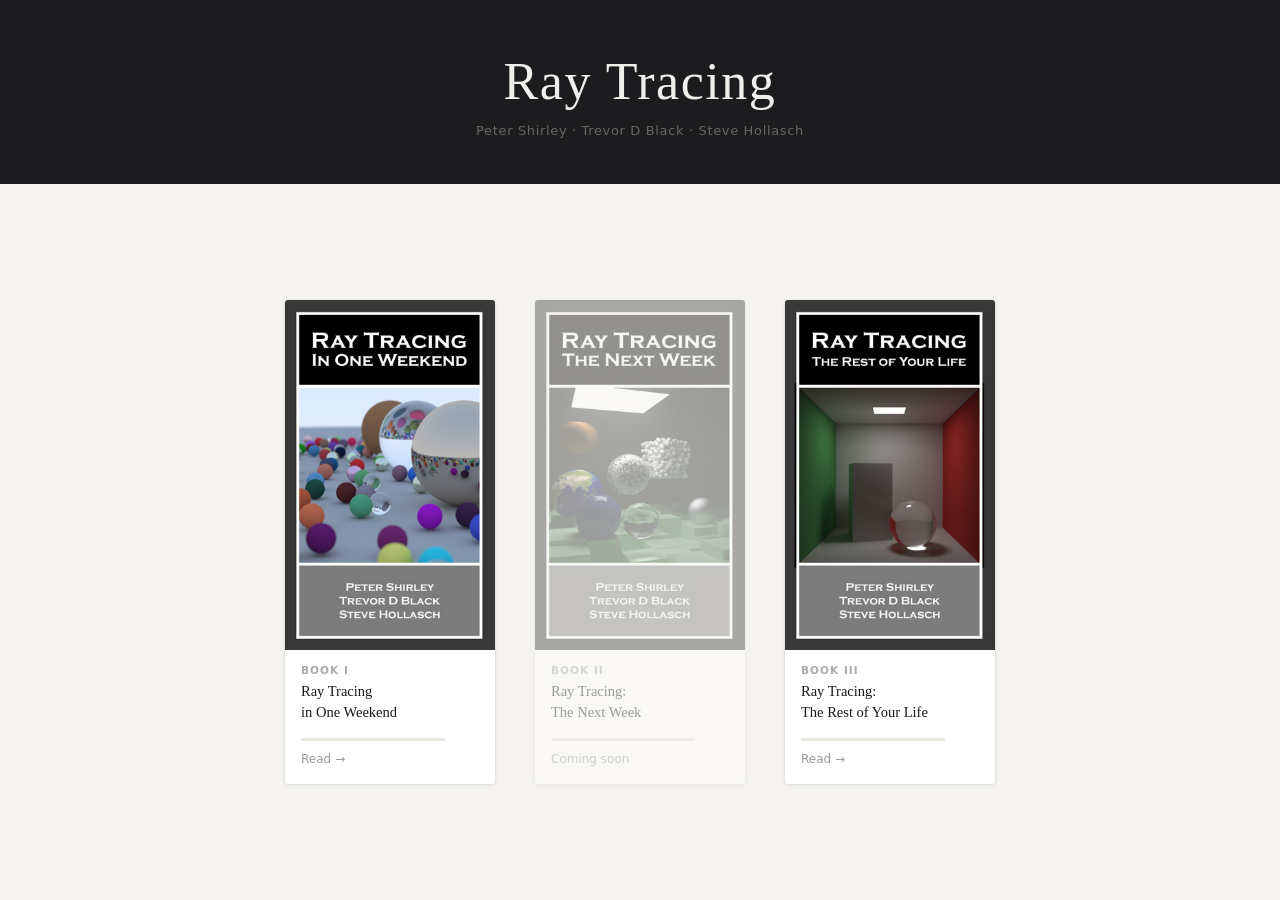
==== index.html @ 1d3c0308 "feat: add book reader site with progress tracking and TOC - index.html: landing page with 3 book car" ====
<!DOCTYPE html>
<html lang="en">
<head>
  <meta charset="UTF-8">
  <meta name="viewport" content="width=device-width, initial-scale=1.0">
  <title>Ray Tracing — Book Series</title>
  <link rel="stylesheet" href="site/style.css">
</head>
<body>

  <header class="site-header">
    <div class="header-inner">
      <h1>Ray Tracing</h1>
      <p class="authors">Peter Shirley · Trevor D Black · Steve Hollasch</p>
    </div>
  </header>

  <main class="site-main">
    <div class="shelf">

      <a class="book-card" href="InOneWeekend/Book.html" data-book="book1">
        <div class="cover">
          <img src="InOneWeekend/InOneWeekend.png" alt="Ray Tracing in One Weekend">
        </div>
        <div class="card-body">
          <span class="book-label">Book I</span>
          <h2>Ray Tracing<br>in One Weekend</h2>
          <div class="progress-wrap">
            <div class="progress-bar"><div class="progress-fill"></div></div>
            <span class="progress-pct"></span>
          </div>
          <span class="cta">Read →</span>
        </div>
      </a>

      <div class="book-card disabled" data-book="book2">
        <div class="cover">
          <img src="TheNextWeek/image.png" alt="Ray Tracing: The Next Week">
        </div>
        <div class="card-body">
          <span class="book-label">Book II</span>
          <h2>Ray Tracing:<br>The Next Week</h2>
          <div class="progress-wrap">
            <div class="progress-bar"><div class="progress-fill"></div></div>
            <span class="progress-pct"></span>
          </div>
          <span class="cta">Coming soon</span>
        </div>
      </div>

      <a class="book-card" href="TheRestOfYourLife/Book.html" data-book="book3">
        <div class="cover">
          <img src="TheRestOfYourLife/image.png" alt="Ray Tracing: The Rest of Your Life">
        </div>
        <div class="card-body">
          <span class="book-label">Book III</span>
          <h2>Ray Tracing:<br>The Rest of Your Life</h2>
          <div class="progress-wrap">
            <div class="progress-bar"><div class="progress-fill"></div></div>
            <span class="progress-pct"></span>
          </div>
          <span class="cta">Read →</span>
        </div>
      </a>

    </div>
  </main>

  <script>
    ['book1', 'book2', 'book3'].forEach(function (id) {
      var p    = parseFloat(localStorage.getItem('rt_progress_' + id) || '0');
      var card = document.querySelector('[data-book="' + id + '"]');
      if (!card) return;
      var fill = card.querySelector('.progress-fill');
      var pct  = card.querySelector('.progress-pct');
      var cta  = card.querySelector('.cta');
      var val  = Math.round(p * 100);
      if (fill) fill.style.width = val + '%';
      if (pct)  pct.textContent  = val > 0 ? val + '%' : '';
      if (cta && p > 0 && !card.classList.contains('disabled'))
        cta.textContent = 'Continue →';
    });
  </script>

</body>
</html>
---- site/style.css ----
*, *::before, *::after {
  box-sizing: border-box;
  margin: 0;
  padding: 0;
}

body {
  font-family: -apple-system, BlinkMacSystemFont, 'Segoe UI', system-ui, sans-serif;
  background: #f5f4f0;
  color: #1a1a1a;
  min-height: 100vh;
  display: flex;
  flex-direction: column;
}

/* ── Header ──────────────────────────────────────────── */

.site-header {
  background: #1c1c1e;
  padding: 52px 32px 46px;
  text-align: center;
}

.site-header h1 {
  font-family: Georgia, 'Times New Roman', serif;
  font-size: clamp(28px, 5vw, 52px);
  font-weight: 400;
  color: #f0efeb;
  letter-spacing: 0.03em;
}

.authors {
  margin-top: 12px;
  font-size: 13px;
  color: #666;
  letter-spacing: 0.05em;
}

/* ── Main / Shelf ────────────────────────────────────── */

.site-main {
  flex: 1;
  display: flex;
  align-items: center;
  justify-content: center;
  padding: 72px 32px;
}

.shelf {
  display: flex;
  gap: 40px;
  justify-content: center;
  flex-wrap: wrap;
}

/* ── Book card ───────────────────────────────────────── */

.book-card {
  display: flex;
  flex-direction: column;
  width: 210px;
  background: #fff;
  border-radius: 3px;
  overflow: hidden;
  box-shadow:
    0 2px 6px rgba(0, 0, 0, 0.07),
    0 0 0 1px rgba(0, 0, 0, 0.04);
  text-decoration: none;
  color: inherit;
  transition: box-shadow 0.18s ease, transform 0.18s ease;
}

a.book-card:hover {
  box-shadow:
    0 8px 28px rgba(0, 0, 0, 0.12),
    0 0 0 1px rgba(0, 0, 0, 0.06);
  transform: translateY(-3px);
}

.book-card.disabled {
  opacity: 0.4;
  pointer-events: none;
}

/* ── Cover ───────────────────────────────────────────── */

.cover {
  width: 100%;
  background: #111;
  line-height: 0;
}

.cover img {
  display: block;
  width: 100%;
  height: auto;
}

/* ── Card body ───────────────────────────────────────── */

.card-body {
  padding: 14px 16px 18px;
  display: flex;
  flex-direction: column;
  gap: 5px;
  flex: 1;
}

.book-label {
  font-size: 10.5px;
  font-weight: 700;
  letter-spacing: 0.1em;
  text-transform: uppercase;
  color: #aaa;
}

.card-body h2 {
  font-family: Georgia, 'Times New Roman', serif;
  font-size: 14.5px;
  font-weight: 400;
  line-height: 1.45;
  color: #1a1a1a;
}

/* ── Progress ────────────────────────────────────────── */

.progress-wrap {
  display: flex;
  align-items: center;
  gap: 8px;
  margin-top: 10px;
}

.progress-bar {
  flex: 1;
  height: 3px;
  background: #e8e5de;
  border-radius: 2px;
  overflow: hidden;
}

.progress-fill {
  height: 100%;
  background: #1a1a1a;
  border-radius: 2px;
  width: 0%;
  transition: width 0.4s ease;
}

.progress-pct {
  font-size: 10px;
  color: #bbb;
  min-width: 26px;
  text-align: right;
}

/* ── CTA ─────────────────────────────────────────────── */

.cta {
  font-size: 12px;
  font-weight: 500;
  color: #999;
  margin-top: 6px;
  transition: color 0.15s;
}

a.book-card:hover .cta {
  color: #1a1a1a;
}
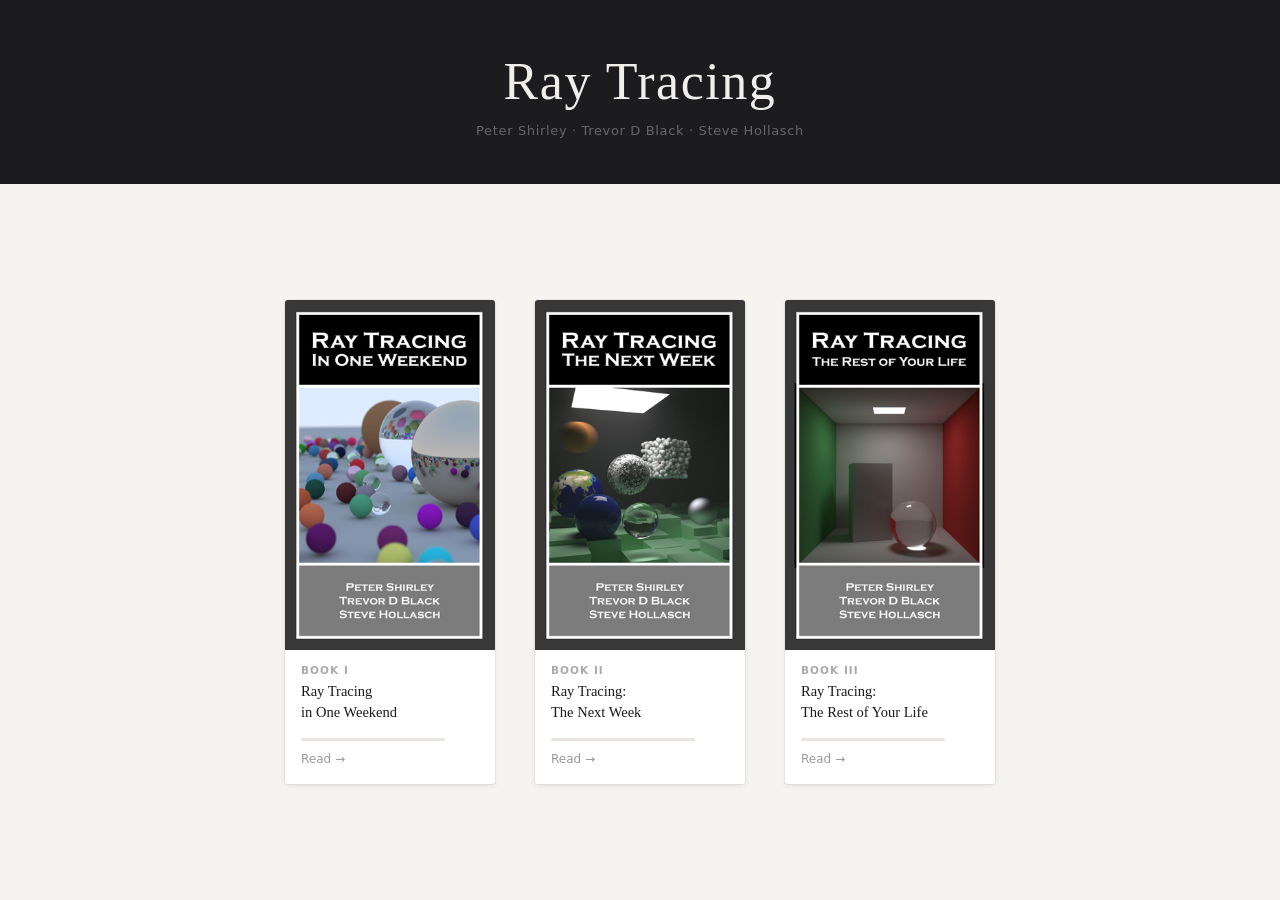
==== commit fa3d7dc0: "refactor: reorganise into books/, src/, output/ - books/: HTML reader + cover images (covers renamed" ====
--- a/index.html
+++ b/index.html
@@ -18,9 +18,9 @@
   <main class="site-main">
     <div class="shelf">
 
-      <a class="book-card" href="InOneWeekend/Book.html" data-book="book1">
+      <a class="book-card" href="books/InOneWeekend/Book.html" data-book="book1">
         <div class="cover">
-          <img src="InOneWeekend/InOneWeekend.png" alt="Ray Tracing in One Weekend">
+          <img src="books/InOneWeekend/cover.png" alt="Ray Tracing in One Weekend">
         </div>
         <div class="card-body">
           <span class="book-label">Book I</span>
@@ -33,9 +33,9 @@
         </div>
       </a>
 
-      <div class="book-card disabled" data-book="book2">
+      <a class="book-card" href="books/TheNextWeek/Book.html" data-book="book2">
         <div class="cover">
-          <img src="TheNextWeek/image.png" alt="Ray Tracing: The Next Week">
+          <img src="books/TheNextWeek/cover.png" alt="Ray Tracing: The Next Week">
         </div>
         <div class="card-body">
           <span class="book-label">Book II</span>
@@ -44,13 +44,13 @@
             <div class="progress-bar"><div class="progress-fill"></div></div>
             <span class="progress-pct"></span>
           </div>
-          <span class="cta">Coming soon</span>
+          <span class="cta">Read →</span>
         </div>
-      </div>
+      </a>
 
-      <a class="book-card" href="TheRestOfYourLife/Book.html" data-book="book3">
+      <a class="book-card" href="books/TheRestOfYourLife/Book.html" data-book="book3">
         <div class="cover">
-          <img src="TheRestOfYourLife/image.png" alt="Ray Tracing: The Rest of Your Life">
+          <img src="books/TheRestOfYourLife/cover.png" alt="Ray Tracing: The Rest of Your Life">
         </div>
         <div class="card-body">
           <span class="book-label">Book III</span>
